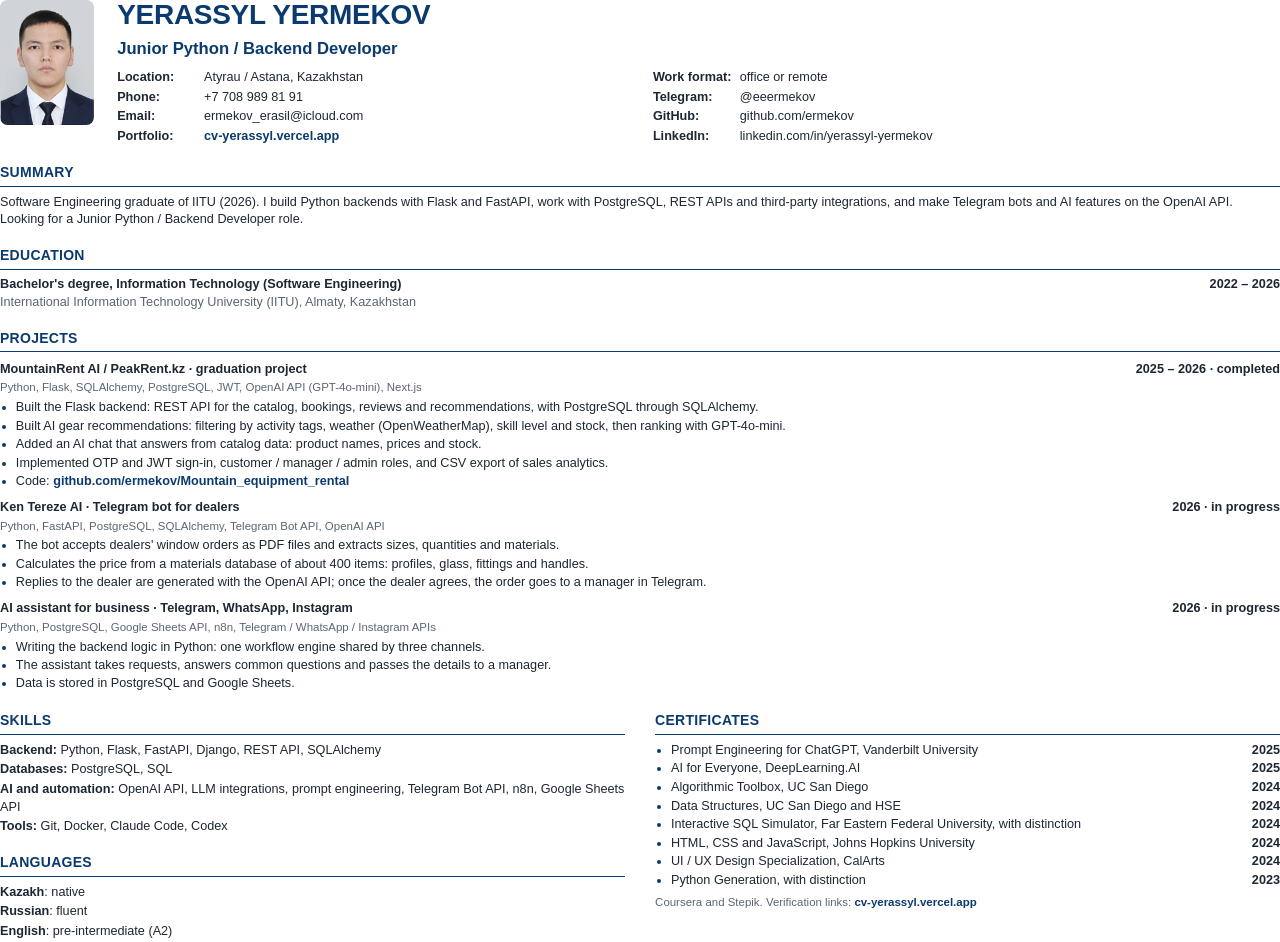
==== cv-source/cv-en.html @ 131f585e "Add English CV and serve it for the EN site language The English CV is built from cv-source/cv-en.ht" ====
<!DOCTYPE html>
<html lang="en">
<head>
<meta charset="UTF-8">
<title>CV — Yerassyl Yermekov, Junior Python / Backend Developer</title>
<style>
  @page { size: A4; margin: 10mm 13mm 9mm; }
  :root { --navy: #0b3a6e; --ink: #1d2733; --muted: #5b6673; --line: #c9d3de; }
  * { box-sizing: border-box; }
  html, body { margin: 0; }
  body { font-family: "Segoe UI", Arial, sans-serif; font-size: 9.5pt; line-height: 1.38; color: var(--ink); -webkit-print-color-adjust: exact; print-color-adjust: exact; }
  a { color: inherit; text-decoration: none; }

  /* header */
  .top { display: grid; grid-template-columns: 25mm 1fr; gap: 6mm; align-items: start; }
  .photo { width: 25mm; height: 33mm; object-fit: cover; border-radius: 2mm; display: block; }
  h1 { margin: 0; font-size: 21pt; line-height: 1.1; font-weight: 700; color: var(--navy); letter-spacing: -.01em; }
  .latin { margin: 1mm 0 0; font-size: 9.5pt; color: var(--muted); }
  .role { margin: 1.6mm 0 2.4mm; font-size: 12.5pt; font-weight: 700; color: var(--navy); }
  .contacts { display: grid; grid-template-columns: .9fr 1.1fr; gap: .6mm 6mm; margin: 0; }
  .contacts div { display: flex; gap: 2mm; min-width: 0; }
  .contacts dt { flex: none; width: 21mm; font-weight: 600; }
  .contacts dd { margin: 0; overflow-wrap: anywhere; }

  /* sections */
  h2 { margin: 4.6mm 0 1.8mm; padding-bottom: .9mm; font-size: 10.5pt; font-weight: 700; letter-spacing: .02em; text-transform: uppercase; color: var(--navy); border-bottom: .9pt solid var(--navy); }
  p { margin: 0; }
  .row { display: flex; justify-content: space-between; gap: 4mm; align-items: baseline; }
  .row b { font-weight: 700; }
  .when { flex: none; font-weight: 600; color: var(--ink); white-space: nowrap; }
  .sub { color: var(--muted); }

  .proj { margin-top: 2.2mm; break-inside: avoid; }
  .proj:first-of-type { margin-top: 0; }
  .stack { margin: .6mm 0 .8mm; font-size: 8.6pt; color: var(--muted); }
  ul { margin: 0; padding-left: 4.2mm; }
  li { margin: .25mm 0; }
  li::marker { color: var(--navy); }
  .link { color: var(--navy); font-weight: 600; }

  .cols { display: grid; grid-template-columns: 1fr 1fr; gap: 0 8mm; }
  .skills div { margin: .6mm 0; }
  .skills b { font-weight: 600; }
  .langs div { margin: .5mm 0; }
  .certs li { margin: .3mm 0; }
  .certs .yr { float: right; padding-left: 2mm; font-weight: 600; }
  .note { margin-top: 1.5mm; font-size: 8.6pt; color: var(--muted); }
</style>
<body>

<header class="top">
  <img class="photo" src="photo-crop.png" alt="Yerassyl Yermekov">
  <div>
    <h1>YERASSYL YERMEKOV</h1>
    <p class="role">Junior Python / Backend Developer</p>
    <dl class="contacts">
      <div><dt>Location:</dt><dd>Atyrau / Astana, Kazakhstan</dd></div>
      <div><dt>Work format:</dt><dd>office or remote</dd></div>
      <div><dt>Phone:</dt><dd><a href="tel:+77089898191">+7 708 989 81 91</a></dd></div>
      <div><dt>Telegram:</dt><dd><a href="https://t.me/eeermekov">@eeermekov</a></dd></div>
      <div><dt>Email:</dt><dd><a href="mailto:ermekov_erasil@icloud.com">ermekov_erasil@icloud.com</a></dd></div>
      <div><dt>GitHub:</dt><dd><a href="https://github.com/ermekov">github.com/ermekov</a></dd></div>
      <div><dt>Portfolio:</dt><dd><a class="link" href="https://cv-yerassyl.vercel.app/?lang=en">cv-yerassyl.vercel.app</a></dd></div>
      <div><dt>LinkedIn:</dt><dd><a href="https://www.linkedin.com/in/yerassyl-yermekov-08b4b2300/">linkedin.com/in/yerassyl-yermekov</a></dd></div>
    </dl>
  </div>
</header>

<h2>Summary</h2>
<p>Software Engineering graduate of IITU (2026). I build Python backends with Flask and FastAPI, work with PostgreSQL, REST APIs and third-party integrations, and make Telegram bots and AI features on the OpenAI API. Looking for a Junior Python / Backend Developer role.</p>

<h2>Education</h2>
<div class="row"><b>Bachelor's degree, Information Technology (Software Engineering)</b><span class="when">2022 – 2026</span></div>
<p class="sub">International Information Technology University (IITU), Almaty, Kazakhstan</p>

<h2>Projects</h2>

<div class="proj">
  <div class="row"><b>MountainRent AI / PeakRent.kz · graduation project</b><span class="when">2025 – 2026 · completed</span></div>
  <p class="stack">Python, Flask, SQLAlchemy, PostgreSQL, JWT, OpenAI API (GPT-4o-mini), Next.js</p>
  <ul>
    <li>Built the Flask backend: REST API for the catalog, bookings, reviews and recommendations, with PostgreSQL through SQLAlchemy.</li>
    <li>Built AI gear recommendations: filtering by activity tags, weather (OpenWeatherMap), skill level and stock, then ranking with GPT-4o-mini.</li>
    <li>Added an AI chat that answers from catalog data: product names, prices and stock.</li>
    <li>Implemented OTP and JWT sign-in, customer / manager / admin roles, and CSV export of sales analytics.</li>
    <li>Code: <a class="link" href="https://github.com/ermekov/Mountain_equipment_rental">github.com/ermekov/Mountain_equipment_rental</a></li>
  </ul>
</div>

<div class="proj">
  <div class="row"><b>Ken Tereze AI · Telegram bot for dealers</b><span class="when">2026 · in progress</span></div>
  <p class="stack">Python, FastAPI, PostgreSQL, SQLAlchemy, Telegram Bot API, OpenAI API</p>
  <ul>
    <li>The bot accepts dealers' window orders as PDF files and extracts sizes, quantities and materials.</li>
    <li>Calculates the price from a materials database of about 400 items: profiles, glass, fittings and handles.</li>
    <li>Replies to the dealer are generated with the OpenAI API; once the dealer agrees, the order goes to a manager in Telegram.</li>
  </ul>
</div>

<div class="proj">
  <div class="row"><b>AI assistant for business · Telegram, WhatsApp, Instagram</b><span class="when">2026 · in progress</span></div>
  <p class="stack">Python, PostgreSQL, Google Sheets API, n8n, Telegram / WhatsApp / Instagram APIs</p>
  <ul>
    <li>Writing the backend logic in Python: one workflow engine shared by three channels.</li>
    <li>The assistant takes requests, answers common questions and passes the details to a manager.</li>
    <li>Data is stored in PostgreSQL and Google Sheets.</li>
  </ul>
</div>

<div class="cols">
  <section>
    <h2>Skills</h2>
    <div class="skills">
      <div><b>Backend:</b> Python, Flask, FastAPI, Django, REST API, SQLAlchemy</div>
      <div><b>Databases:</b> PostgreSQL, SQL</div>
      <div><b>AI and automation:</b> OpenAI API, LLM integrations, prompt engineering, Telegram Bot API, n8n, Google Sheets API</div>
      <div><b>Tools:</b> Git, Docker, Claude Code, Codex</div>
    </div>
    <h2>Languages</h2>
    <div class="langs">
      <div><b>Kazakh</b>: native</div>
      <div><b>Russian</b>: fluent</div>
      <div><b>English</b>: pre-intermediate (A2)</div>
    </div>
  </section>
  <section>
    <h2>Certificates</h2>
    <ul class="certs">
      <li><span class="yr">2025</span>Prompt Engineering for ChatGPT, Vanderbilt University</li>
      <li><span class="yr">2025</span>AI for Everyone, DeepLearning.AI</li>
      <li><span class="yr">2024</span>Algorithmic Toolbox, UC San Diego</li>
      <li><span class="yr">2024</span>Data Structures, UC San Diego and HSE</li>
      <li><span class="yr">2024</span>Interactive SQL Simulator, Far Eastern Federal University, with distinction</li>
      <li><span class="yr">2024</span>HTML, CSS and JavaScript, Johns Hopkins University</li>
      <li><span class="yr">2024</span>UI / UX Design Specialization, CalArts</li>
      <li><span class="yr">2023</span>Python Generation, with distinction</li>
    </ul>
    <p class="note">Coursera and Stepik. Verification links: <a class="link" href="https://cv-yerassyl.vercel.app/?lang=en#certs">cv-yerassyl.vercel.app</a></p>
  </section>
</div>

</body>
</html>
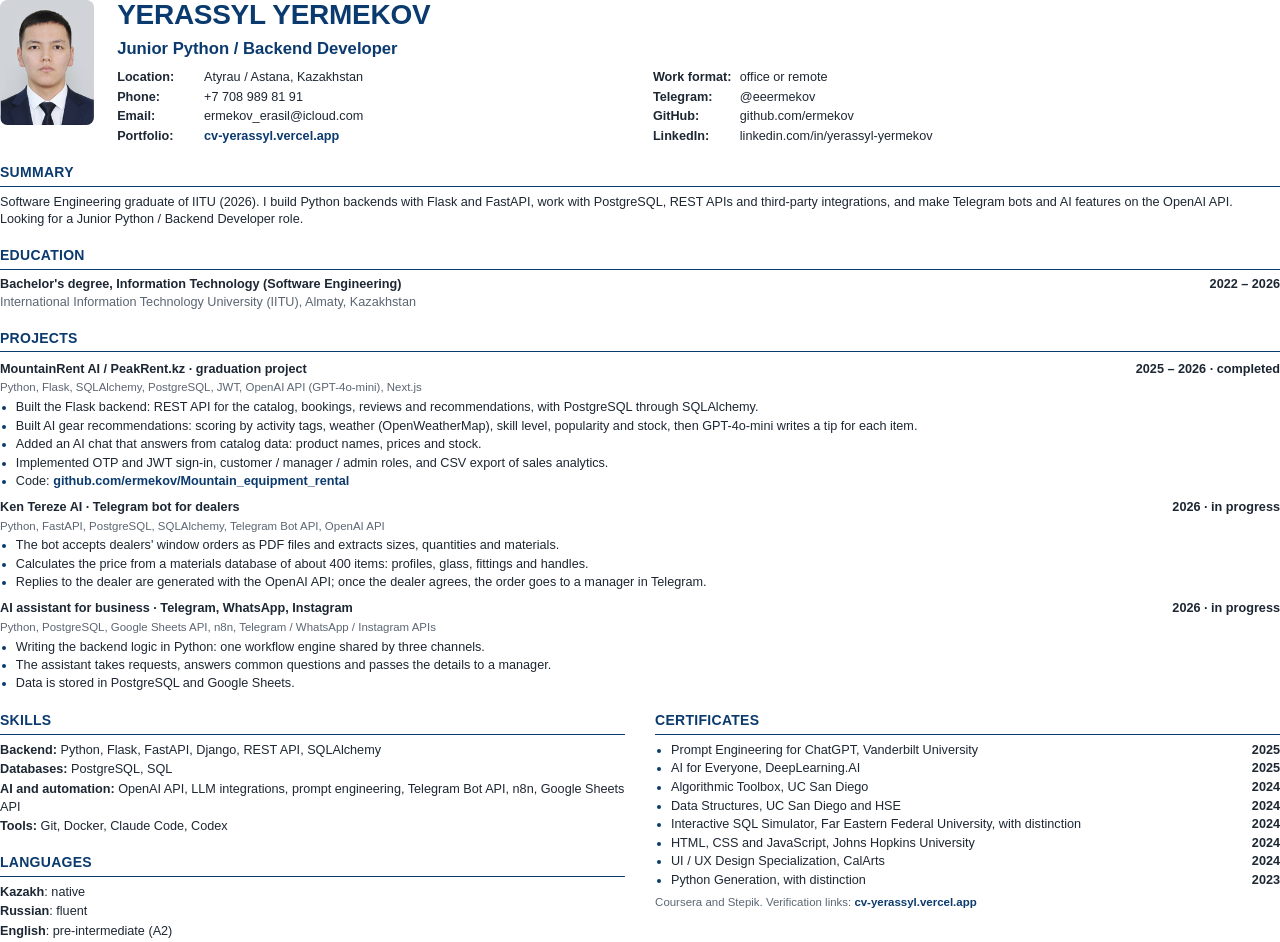
==== commit 79d42efe: "Describe PeakRent recommendations as they work in the code The backend ranks items with a weighted s" ====
--- a/cv-source/cv-en.html
+++ b/cv-source/cv-en.html
@@ -80,7 +80,7 @@
   <p class="stack">Python, Flask, SQLAlchemy, PostgreSQL, JWT, OpenAI API (GPT-4o-mini), Next.js</p>
   <ul>
     <li>Built the Flask backend: REST API for the catalog, bookings, reviews and recommendations, with PostgreSQL through SQLAlchemy.</li>
-    <li>Built AI gear recommendations: filtering by activity tags, weather (OpenWeatherMap), skill level and stock, then ranking with GPT-4o-mini.</li>
+    <li>Built AI gear recommendations: scoring by activity tags, weather (OpenWeatherMap), skill level, popularity and stock, then GPT-4o-mini writes a tip for each item.</li>
     <li>Added an AI chat that answers from catalog data: product names, prices and stock.</li>
     <li>Implemented OTP and JWT sign-in, customer / manager / admin roles, and CSV export of sales analytics.</li>
     <li>Code: <a class="link" href="https://github.com/ermekov/Mountain_equipment_rental">github.com/ermekov/Mountain_equipment_rental</a></li>
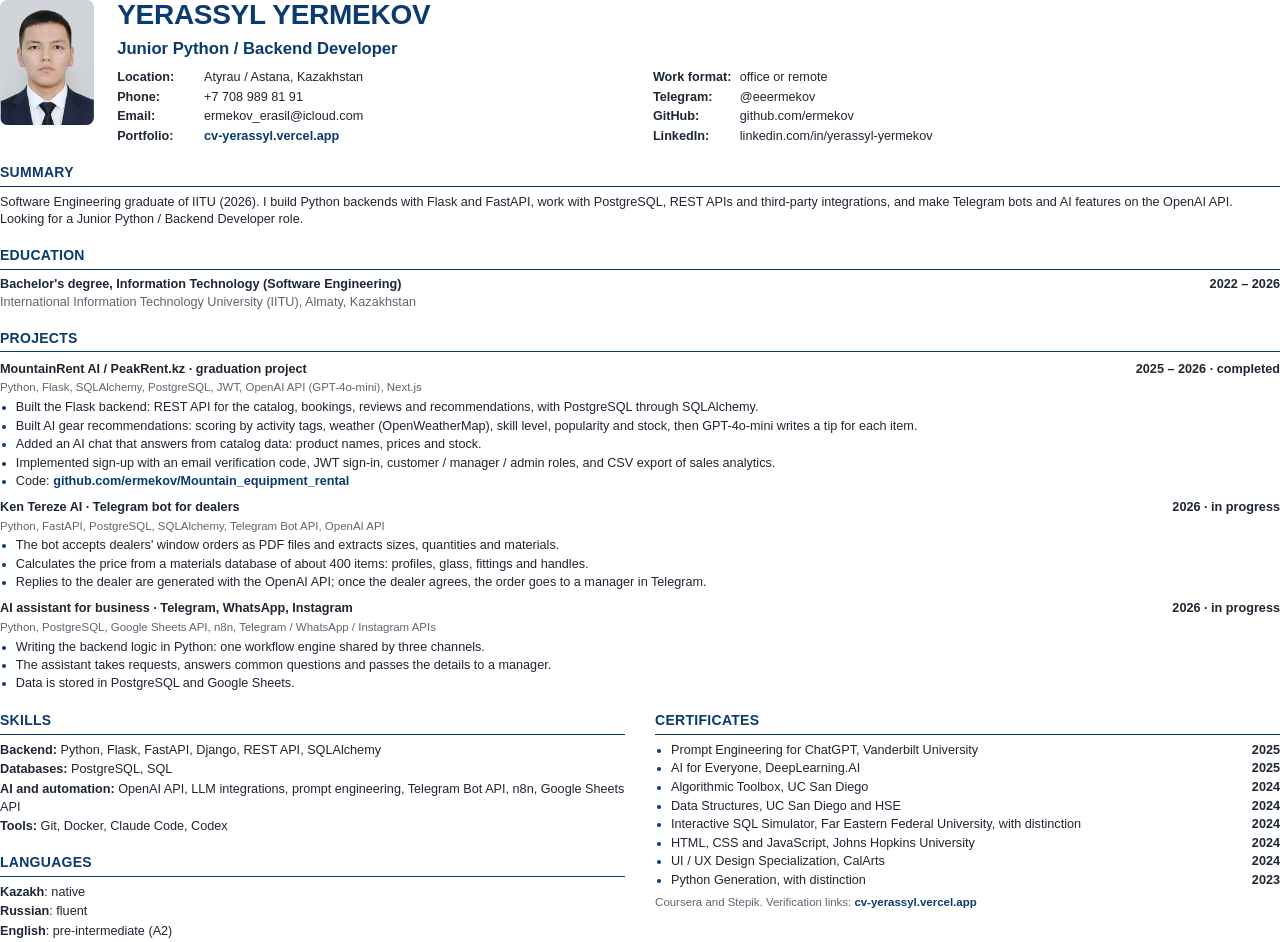
==== commit b85d63bd: "Describe PeakRent sign-in as email codes, not SMS The registration code goes to the user's email ove" ====
--- a/cv-source/cv-en.html
+++ b/cv-source/cv-en.html
@@ -82,7 +82,7 @@
     <li>Built the Flask backend: REST API for the catalog, bookings, reviews and recommendations, with PostgreSQL through SQLAlchemy.</li>
     <li>Built AI gear recommendations: scoring by activity tags, weather (OpenWeatherMap), skill level, popularity and stock, then GPT-4o-mini writes a tip for each item.</li>
     <li>Added an AI chat that answers from catalog data: product names, prices and stock.</li>
-    <li>Implemented OTP and JWT sign-in, customer / manager / admin roles, and CSV export of sales analytics.</li>
+    <li>Implemented sign-up with an email verification code, JWT sign-in, customer / manager / admin roles, and CSV export of sales analytics.</li>
     <li>Code: <a class="link" href="https://github.com/ermekov/Mountain_equipment_rental">github.com/ermekov/Mountain_equipment_rental</a></li>
   </ul>
 </div>
